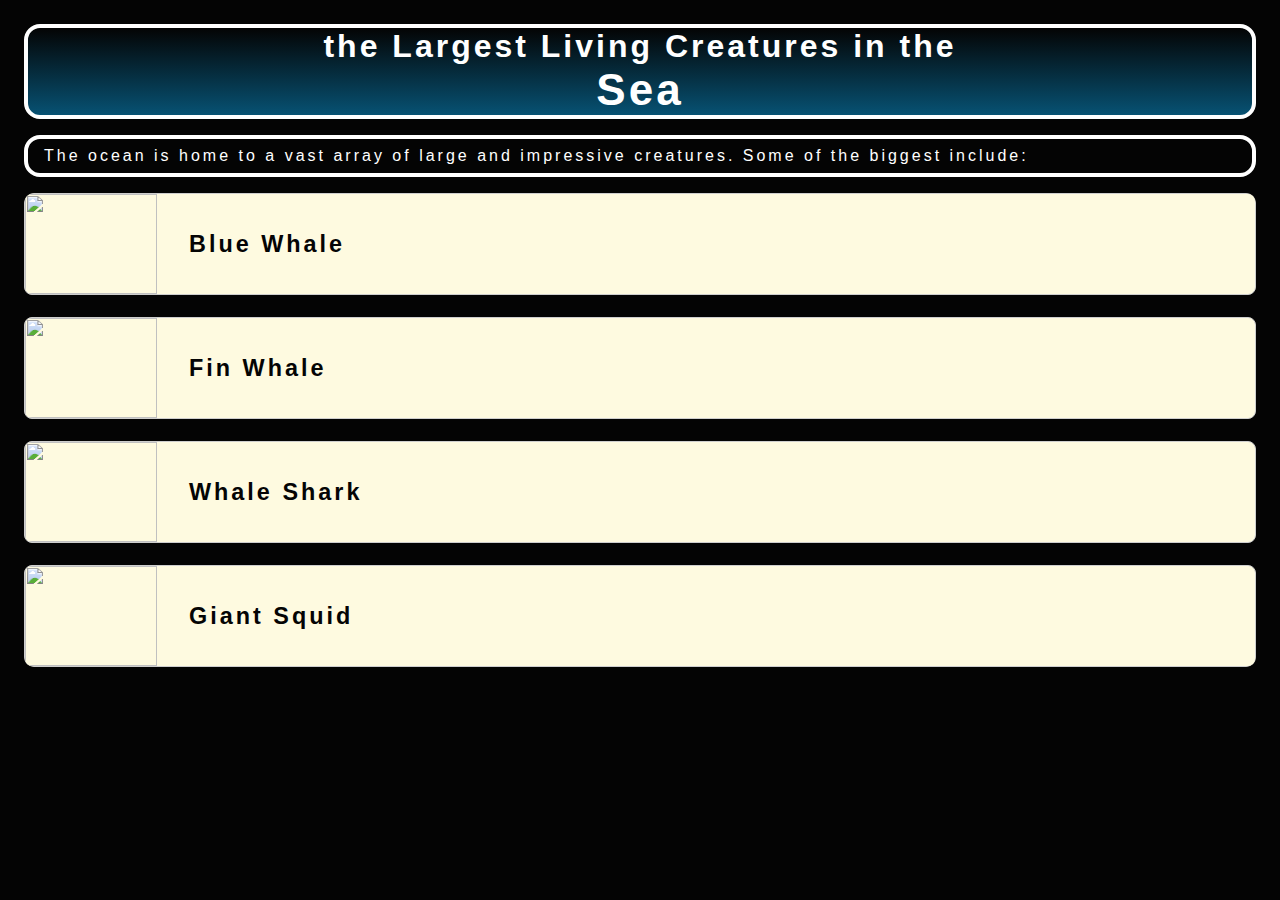
==== index.html @ 915cb25a "Add files via upload" ====
<!DOCTYPE html>
<html lang="en">
  <head>
    <meta charset="UTF-8" />
    <meta name="viewport" content="width=device-width, initial-scale=1.0" />
    <title>Document</title>
    <meta http-equiv="refresh" content="delay_time; URL=new_website_url" />
    <script></script>
    <link rel="stylesheet" href="style.css" />
  </head>
  <body>
    <div class="base-container">
      <div class="header-container">
        <div><h1>the Largest Living Creatures in the</h1></div>
        <h2 class="sea-word">Sea</h2>
      </div>
      <p class="main-page-description">
        The ocean is home to a vast array of large and impressive creatures.
        Some of the biggest include:
      </p>
      <ul>
        <li>
          <a class="menu-container" href="/pages/blueWhale.html">
            <img class="menu-image" src="/assets/image_fx_blue_whale.jpg" />
            <h3 class="menu-title">Blue Whale</h3>
          </a>
        </li>
        <li>
          <a class="menu-container" href="/pages/finWhale.html">
            <img class="menu-image" src="/assets/image_fx_fin_whale.jpg" />
            <h3 class="menu-title">Fin Whale</h3>
          </a>
        </li>
        <li>
          <a class="menu-container" href="/pages/whaleShark.html">
            <img class="menu-image" src="/assets/image_fx_whale_shark.jpg" />
            <h3 class="menu-title">Whale Shark</h3>
          </a>
        </li>
        <li>
          <a class="menu-container" href="/pages/giantSquid.html">
            <img
              class="menu-image"
              src="/assets/image_fx_natural_in_the_deep_ocean_realistic_squid.jpg"
            />
            <h3 class="menu-title">Giant Squid</h3>
          </a>
        </li>
      </ul>
    </div>
  </body>
</html>
---- style.css ----
body {
  box-sizing: border-box;
  font-family: "Lucida Sans", "Lucida Sans Regular", "Lucida Grande",
    "Lucida Sans Unicode", Geneva, Verdana, sans-serif;
  scroll-behavior: smooth;
}

ul {
  list-style-type: none;
  margin: 8px;
  padding: 0;
  overflow: hidden;
  background-color: #fefae0;
  display: flex;
  flex-direction: column;
  gap: 4px;
  padding: 8px;
  border-radius: 10px;
  font-size: 12px;
}

li {
  color: "#fff";
  font-size: 20px;
  text-align: center;
  padding: 8px;
  border: 1px solid rgb(206, 206, 206);
  border-radius: 8px;
}

li:not(:first-child) {
  margin-top: 6px;
}

body {
  background-color: #040404;
  color: #fff;
  font-family: "Franklin Gothic Medium", "Arial Narrow", Arial, sans-serif;
  letter-spacing: 3px;
}

h1,
h2 {
  text-align: center;
  margin: 0;
}
.base-container {
  padding: 16px;
}
.sea-word {
  font-size: 44px;
}
.header-container {
  border: 4px solid #fff;
  border-radius: 16px;
  padding: 0 16px;
  background: linear-gradient(
    180deg,
    rgba(105, 162, 235, 0) 0%,
    rgba(10, 160, 227, 0.499124649859944) 100%
  );
}
a {
  text-decoration: none;
}

ul {
  padding: 0;
  margin: 0;
  margin-top: 16px;
  display: flex;
  flex-direction: column;
  gap: 16px;
  background-color: #040404;
}
li {
  padding: 0;
  height: 100px;
  overflow: hidden;
  background-color: #fefae0;
}
.menu-image {
  height: 100px;
  width: 132px;
  object-fit: cover;
}
.menu-container {
  display: flex;
  justify-content: flex-start;
  gap: 32px;
}
.main-page-description {
  padding: 8px 16px;
  border: 4px solid #fff;
  border-radius: 16px;
}
.menu-title {
  color: #040404;
  height: 100px;
  margin: 0 32px 0 0;
  display: flex;
  align-items: center;
}
.page-container {
  display: flex;
  flex-direction: column;
  gap: 16px;
  padding: 0 16px;
}
.page-container img {
  width: 100%;
  height: 250px;
  object-fit: cover;
  border-radius: 8px;
}
.page-ol {
  padding-left: 0;
}
.page-ol li {
  background-color: #040404;
  border: none;
  height: auto;
  margin-bottom: 10px;
  font-size: 16px;
  text-align: left;
}
.page-header {
  margin-top: 16px;
  display: flex;
  align-items: center;
}
.page-header a {
  margin-right: 62px;
  font-size: 32px;
  padding-right: 16px;
  text-decoration: none;
  color: #fefae0;
}
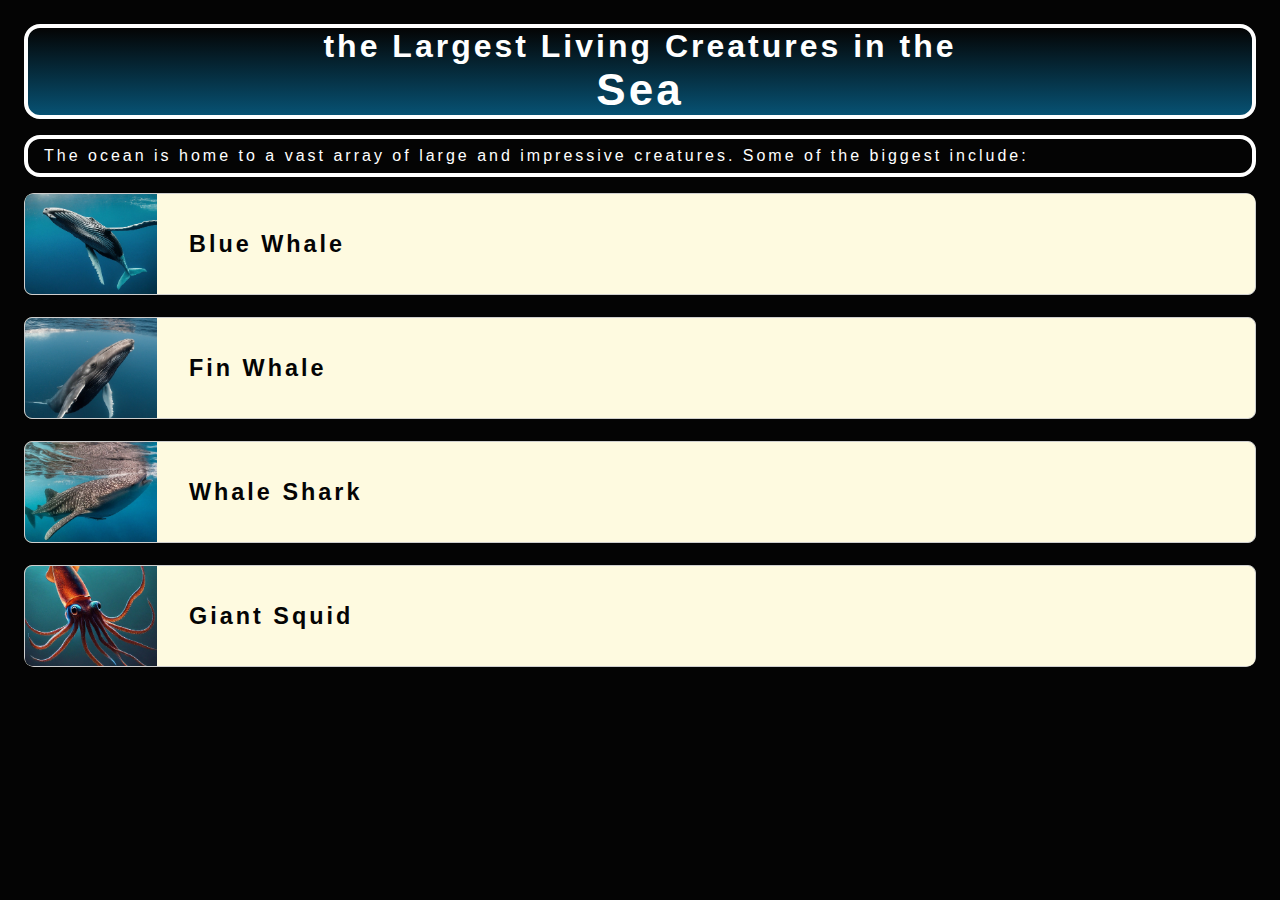
==== commit 88cf8670: "Update index.html" ====
--- a/index.html
+++ b/index.html
@@ -20,25 +20,25 @@
       </p>
       <ul>
         <li>
-          <a class="menu-container" href="/pages/blueWhale.html">
+          <a class="menu-container" href="/termus/pages/blueWhale.html">
             <img class="menu-image" src="/assets/image_fx_blue_whale.jpg" />
             <h3 class="menu-title">Blue Whale</h3>
           </a>
         </li>
         <li>
-          <a class="menu-container" href="/pages/finWhale.html">
+          <a class="menu-container" href="/termus/pages/finWhale.html">
             <img class="menu-image" src="/assets/image_fx_fin_whale.jpg" />
             <h3 class="menu-title">Fin Whale</h3>
           </a>
         </li>
         <li>
-          <a class="menu-container" href="/pages/whaleShark.html">
+          <a class="menu-container" href="/termus/pages/whaleShark.html">
             <img class="menu-image" src="/assets/image_fx_whale_shark.jpg" />
             <h3 class="menu-title">Whale Shark</h3>
           </a>
         </li>
         <li>
-          <a class="menu-container" href="/pages/giantSquid.html">
+          <a class="menu-container" href="/termus/pages/giantSquid.html">
             <img
               class="menu-image"
               src="/assets/image_fx_natural_in_the_deep_ocean_realistic_squid.jpg"
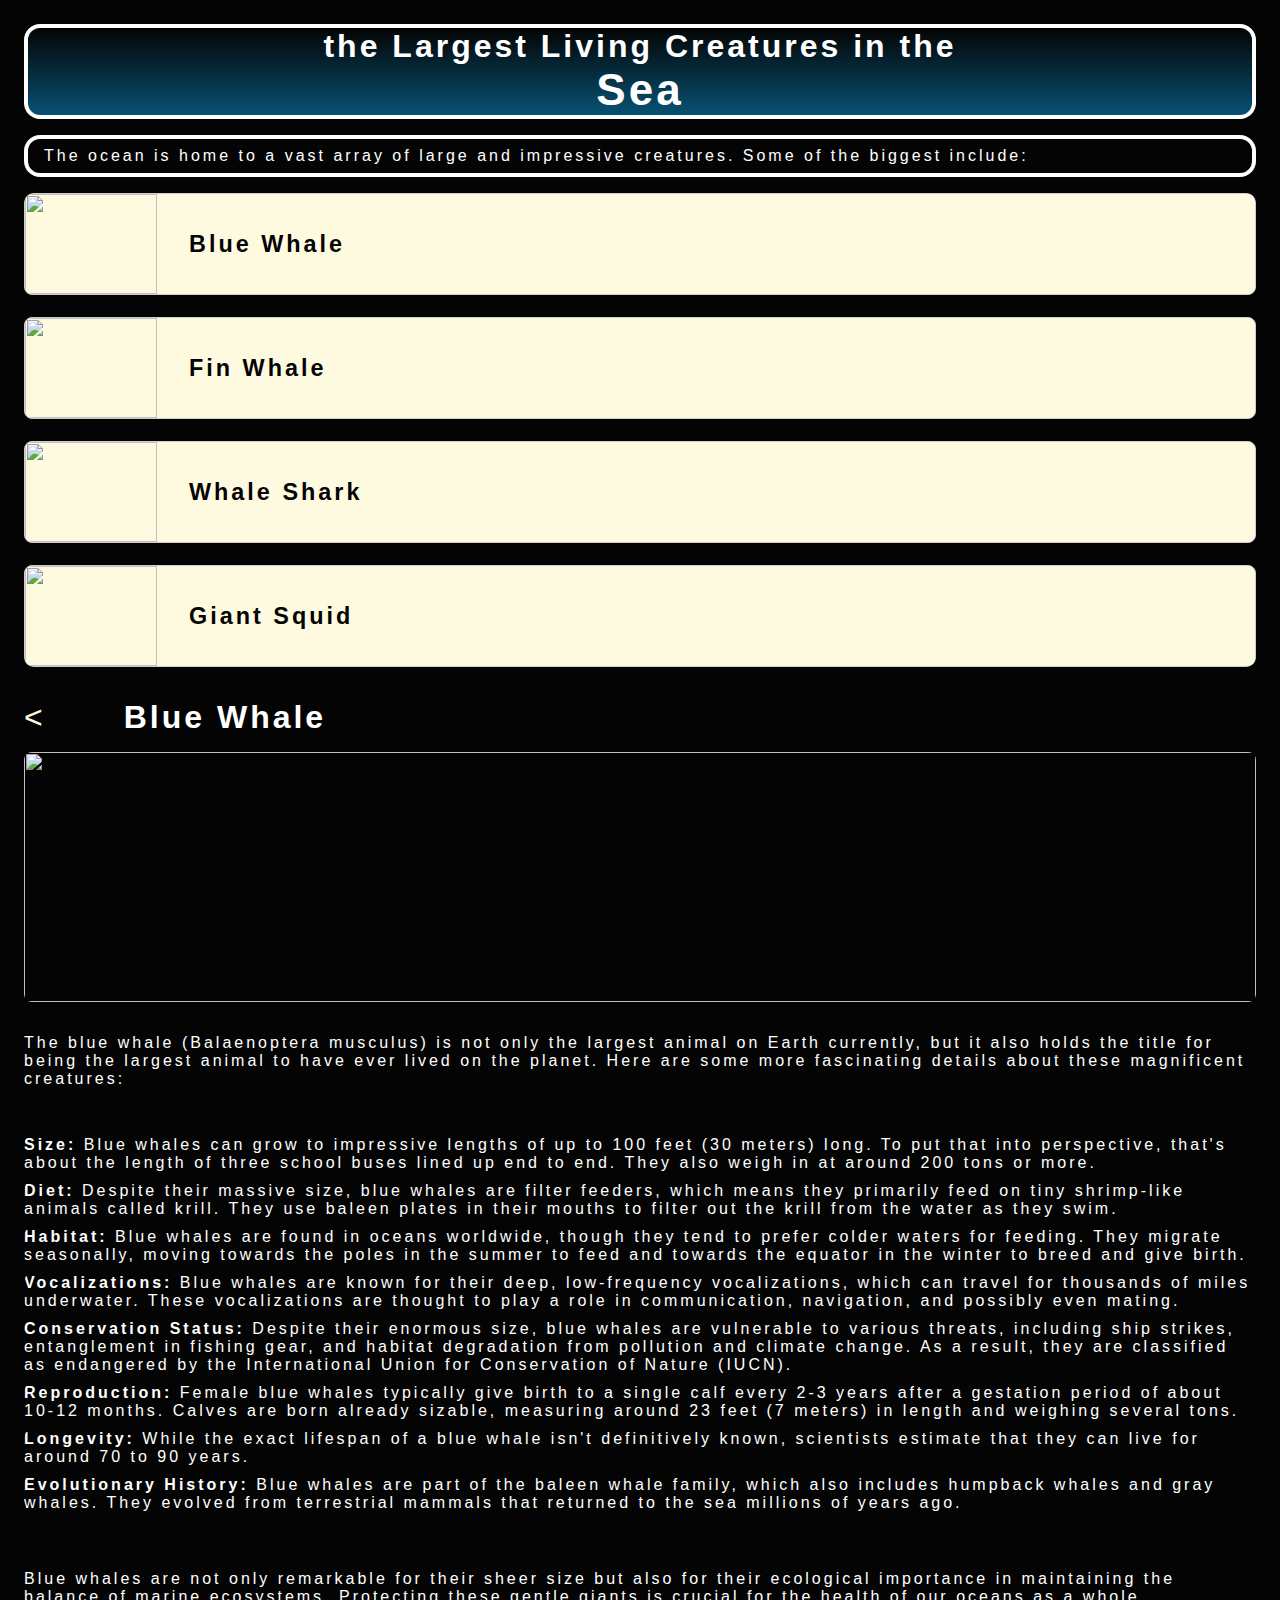
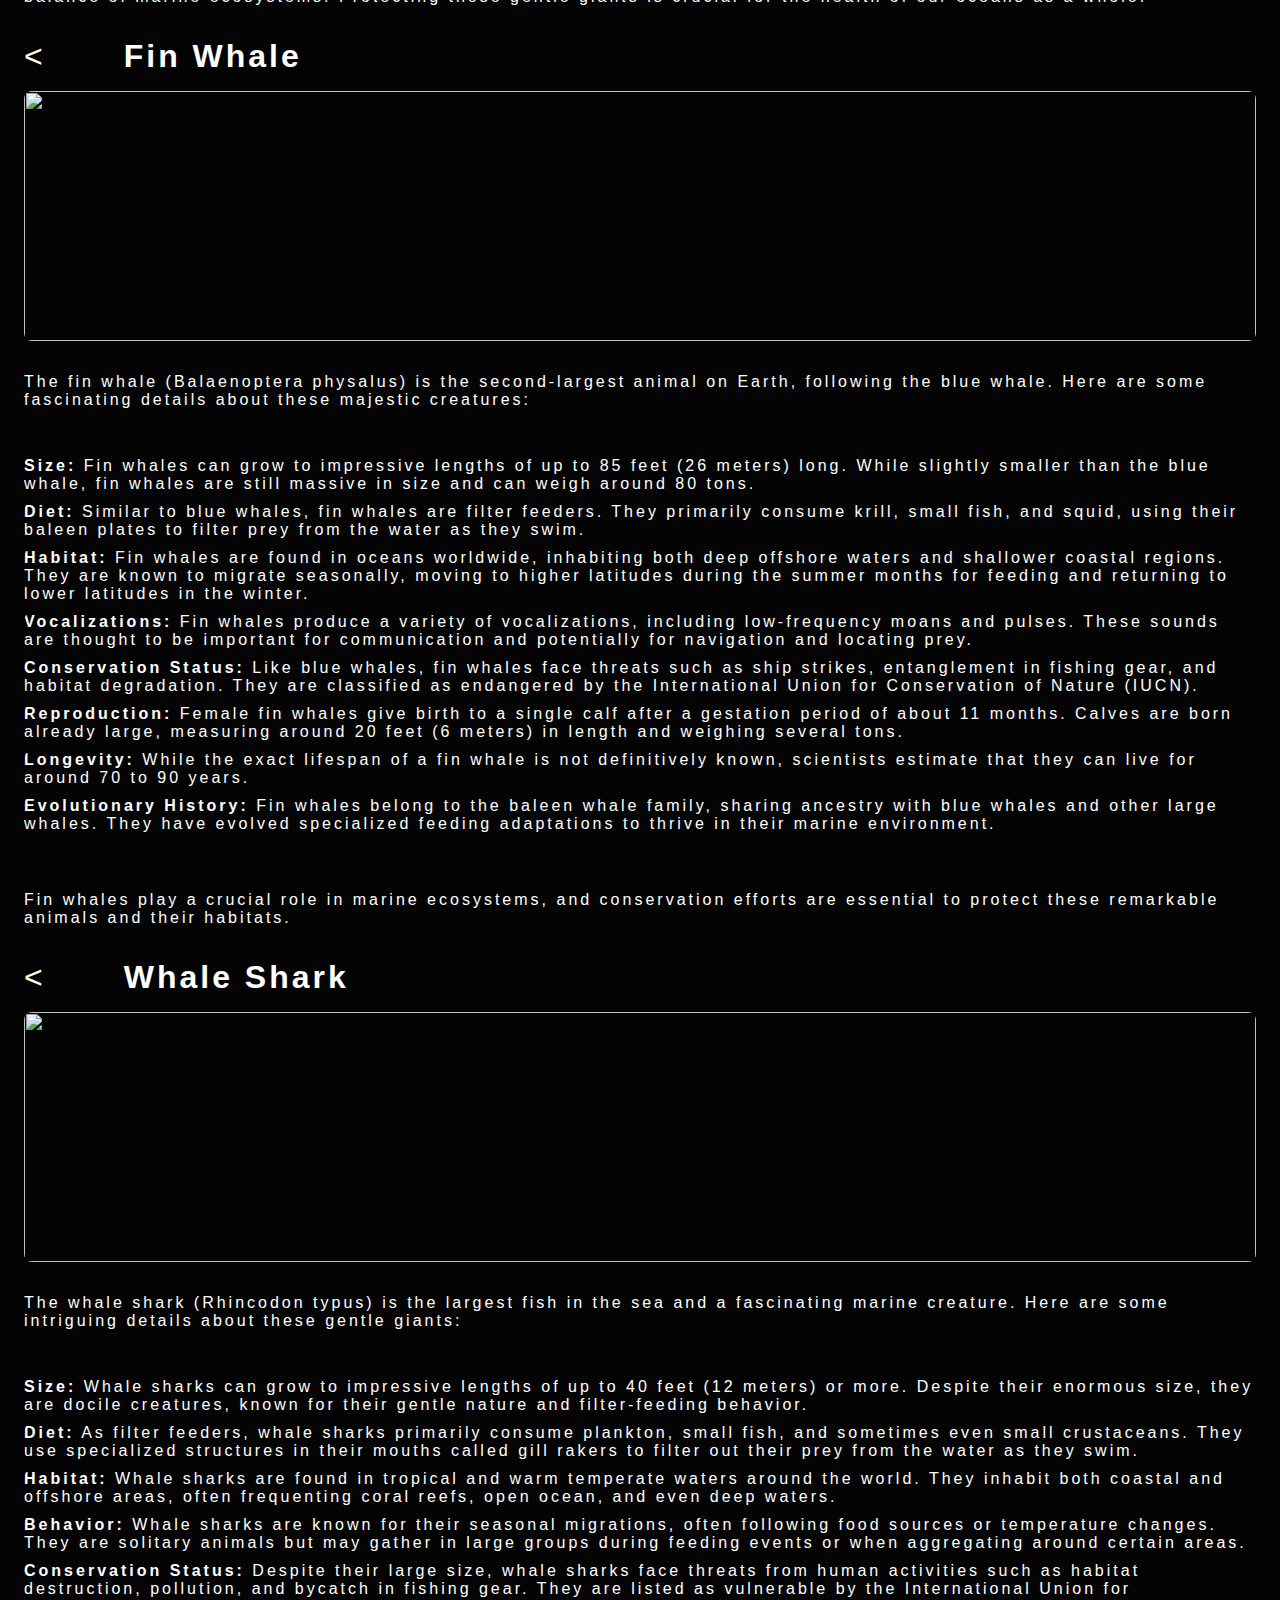
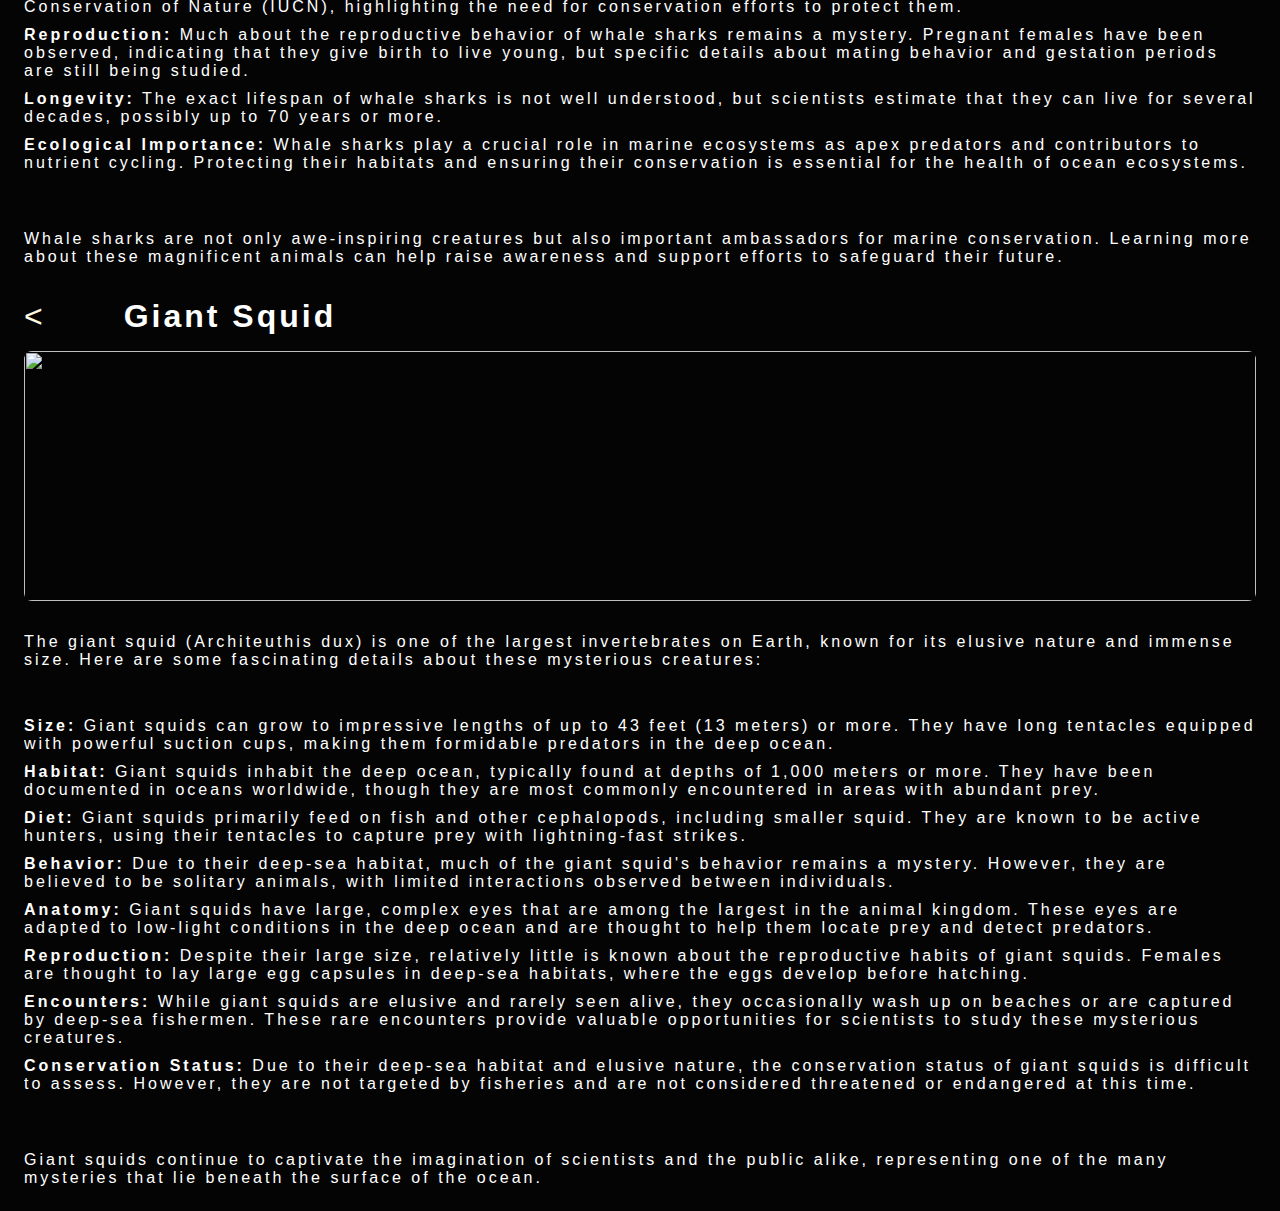
==== commit d03e6012: "Add files via upload" ====
--- a/index.html
+++ b/index.html
@@ -20,33 +20,328 @@
       </p>
       <ul>
         <li>
-          <a class="menu-container" href="/termus/pages/blueWhale.html">
-            <img class="menu-image" src="/assets/image_fx_blue_whale.jpg" />
+          <a class="menu-container" href="#blueWhale">
+            <img
+              class="menu-image"
+              src="https://upload.wikimedia.org/wikipedia/commons/thumb/d/d8/Bluewhale877.jpg/1280px-Bluewhale877.jpg"
+            />
             <h3 class="menu-title">Blue Whale</h3>
           </a>
         </li>
         <li>
-          <a class="menu-container" href="/termus/pages/finWhale.html">
-            <img class="menu-image" src="/assets/image_fx_fin_whale.jpg" />
+          <a class="menu-container" href="#finWhale">
+            <img
+              class="menu-image"
+              src="https://upload.wikimedia.org/wikipedia/commons/thumb/c/ce/Finhval_%281%29.jpg/1280px-Finhval_%281%29.jpg"
+            />
             <h3 class="menu-title">Fin Whale</h3>
           </a>
         </li>
         <li>
-          <a class="menu-container" href="/termus/pages/whaleShark.html">
-            <img class="menu-image" src="/assets/image_fx_whale_shark.jpg" />
+          <a class="menu-container" href="#whaleShark">
+            <img
+              class="menu-image"
+              src="https://upload.wikimedia.org/wikipedia/commons/f/f6/Similan_Dive_Center_-_great_whale_shark.jpg"
+            />
             <h3 class="menu-title">Whale Shark</h3>
           </a>
         </li>
         <li>
-          <a class="menu-container" href="/termus/pages/giantSquid.html">
+          <a class="menu-container" href="#giantSquid">
             <img
               class="menu-image"
-              src="/assets/image_fx_natural_in_the_deep_ocean_realistic_squid.jpg"
+              src="https://encrypted-tbn0.gstatic.com/images?q=tbn:ANd9GcSJ0DVAj0ibqMY_90_BH6PjFNMLSjlX8mG2gA&usqp=CAU"
             />
             <h3 class="menu-title">Giant Squid</h3>
           </a>
         </li>
       </ul>
     </div>
+    <div id="blueWhale" class="page-container">
+      <div class="page-header">
+        <a href="/index.html"><</a>
+        <h1>Blue Whale</h1>
+      </div>
+      <img
+        src="https://upload.wikimedia.org/wikipedia/commons/thumb/d/d8/Bluewhale877.jpg/1280px-Bluewhale877.jpg"
+      />
+      <p>
+        The blue whale (Balaenoptera musculus) is not only the largest animal on
+        Earth currently, but it also holds the title for being the largest
+        animal to have ever lived on the planet. Here are some more fascinating
+        details about these magnificent creatures:
+      </p>
+
+      <ol class="page-ol">
+        <li>
+          <strong>Size:</strong> Blue whales can grow to impressive lengths of
+          up to 100 feet (30 meters) long. To put that into perspective, that's
+          about the length of three school buses lined up end to end. They also
+          weigh in at around 200 tons or more.
+        </li>
+        <li>
+          <strong>Diet:</strong> Despite their massive size, blue whales are
+          filter feeders, which means they primarily feed on tiny shrimp-like
+          animals called krill. They use baleen plates in their mouths to filter
+          out the krill from the water as they swim.
+        </li>
+        <li>
+          <strong>Habitat:</strong> Blue whales are found in oceans worldwide,
+          though they tend to prefer colder waters for feeding. They migrate
+          seasonally, moving towards the poles in the summer to feed and towards
+          the equator in the winter to breed and give birth.
+        </li>
+        <li>
+          <strong>Vocalizations:</strong> Blue whales are known for their deep,
+          low-frequency vocalizations, which can travel for thousands of miles
+          underwater. These vocalizations are thought to play a role in
+          communication, navigation, and possibly even mating.
+        </li>
+        <li>
+          <strong>Conservation Status:</strong> Despite their enormous size,
+          blue whales are vulnerable to various threats, including ship strikes,
+          entanglement in fishing gear, and habitat degradation from pollution
+          and climate change. As a result, they are classified as endangered by
+          the International Union for Conservation of Nature (IUCN).
+        </li>
+        <li>
+          <strong>Reproduction:</strong> Female blue whales typically give birth
+          to a single calf every 2-3 years after a gestation period of about
+          10-12 months. Calves are born already sizable, measuring around 23
+          feet (7 meters) in length and weighing several tons.
+        </li>
+        <li>
+          <strong>Longevity:</strong> While the exact lifespan of a blue whale
+          isn't definitively known, scientists estimate that they can live for
+          around 70 to 90 years.
+        </li>
+        <li>
+          <strong>Evolutionary History:</strong> Blue whales are part of the
+          baleen whale family, which also includes humpback whales and gray
+          whales. They evolved from terrestrial mammals that returned to the sea
+          millions of years ago.
+        </li>
+      </ol>
+
+      <p>
+        Blue whales are not only remarkable for their sheer size but also for
+        their ecological importance in maintaining the balance of marine
+        ecosystems. Protecting these gentle giants is crucial for the health of
+        our oceans as a whole.
+      </p>
+    </div>
+    <div id="finWhale" class="page-container">
+      <div class="page-header">
+        <a href="/index.html"><</a>
+        <h1>Fin Whale</h1>
+      </div>
+      <img
+        src="https://upload.wikimedia.org/wikipedia/commons/thumb/c/ce/Finhval_%281%29.jpg/1280px-Finhval_%281%29.jpg"
+      />
+      <p>
+        The fin whale (Balaenoptera physalus) is the second-largest animal on
+        Earth, following the blue whale. Here are some fascinating details about
+        these majestic creatures:
+      </p>
+
+      <ol class="page-ol">
+        <li>
+          <strong>Size:</strong> Fin whales can grow to impressive lengths of up
+          to 85 feet (26 meters) long. While slightly smaller than the blue
+          whale, fin whales are still massive in size and can weigh around 80
+          tons.
+        </li>
+        <li>
+          <strong>Diet:</strong> Similar to blue whales, fin whales are filter
+          feeders. They primarily consume krill, small fish, and squid, using
+          their baleen plates to filter prey from the water as they swim.
+        </li>
+        <li>
+          <strong>Habitat:</strong> Fin whales are found in oceans worldwide,
+          inhabiting both deep offshore waters and shallower coastal regions.
+          They are known to migrate seasonally, moving to higher latitudes
+          during the summer months for feeding and returning to lower latitudes
+          in the winter.
+        </li>
+        <li>
+          <strong>Vocalizations:</strong> Fin whales produce a variety of
+          vocalizations, including low-frequency moans and pulses. These sounds
+          are thought to be important for communication and potentially for
+          navigation and locating prey.
+        </li>
+        <li>
+          <strong>Conservation Status:</strong> Like blue whales, fin whales
+          face threats such as ship strikes, entanglement in fishing gear, and
+          habitat degradation. They are classified as endangered by the
+          International Union for Conservation of Nature (IUCN).
+        </li>
+        <li>
+          <strong>Reproduction:</strong> Female fin whales give birth to a
+          single calf after a gestation period of about 11 months. Calves are
+          born already large, measuring around 20 feet (6 meters) in length and
+          weighing several tons.
+        </li>
+        <li>
+          <strong>Longevity:</strong> While the exact lifespan of a fin whale is
+          not definitively known, scientists estimate that they can live for
+          around 70 to 90 years.
+        </li>
+        <li>
+          <strong>Evolutionary History:</strong> Fin whales belong to the baleen
+          whale family, sharing ancestry with blue whales and other large
+          whales. They have evolved specialized feeding adaptations to thrive in
+          their marine environment.
+        </li>
+      </ol>
+
+      <p>
+        Fin whales play a crucial role in marine ecosystems, and conservation
+        efforts are essential to protect these remarkable animals and their
+        habitats.
+      </p>
+    </div>
+    <div id="whaleShark" class="page-container">
+      <div class="page-header">
+        <a href="/index.html"><</a>
+        <h1>Whale Shark</h1>
+      </div>
+      <img
+        src="https://upload.wikimedia.org/wikipedia/commons/f/f6/Similan_Dive_Center_-_great_whale_shark.jpg"
+      />
+      <p>
+        The whale shark (Rhincodon typus) is the largest fish in the sea and a
+        fascinating marine creature. Here are some intriguing details about
+        these gentle giants:
+      </p>
+
+      <ol class="page-ol">
+        <li>
+          <strong>Size:</strong> Whale sharks can grow to impressive lengths of
+          up to 40 feet (12 meters) or more. Despite their enormous size, they
+          are docile creatures, known for their gentle nature and filter-feeding
+          behavior.
+        </li>
+        <li>
+          <strong>Diet:</strong> As filter feeders, whale sharks primarily
+          consume plankton, small fish, and sometimes even small crustaceans.
+          They use specialized structures in their mouths called gill rakers to
+          filter out their prey from the water as they swim.
+        </li>
+        <li>
+          <strong>Habitat:</strong> Whale sharks are found in tropical and warm
+          temperate waters around the world. They inhabit both coastal and
+          offshore areas, often frequenting coral reefs, open ocean, and even
+          deep waters.
+        </li>
+        <li>
+          <strong>Behavior:</strong> Whale sharks are known for their seasonal
+          migrations, often following food sources or temperature changes. They
+          are solitary animals but may gather in large groups during feeding
+          events or when aggregating around certain areas.
+        </li>
+        <li>
+          <strong>Conservation Status:</strong> Despite their large size, whale
+          sharks face threats from human activities such as habitat destruction,
+          pollution, and bycatch in fishing gear. They are listed as vulnerable
+          by the International Union for Conservation of Nature (IUCN),
+          highlighting the need for conservation efforts to protect them.
+        </li>
+        <li>
+          <strong>Reproduction:</strong> Much about the reproductive behavior of
+          whale sharks remains a mystery. Pregnant females have been observed,
+          indicating that they give birth to live young, but specific details
+          about mating behavior and gestation periods are still being studied.
+        </li>
+        <li>
+          <strong>Longevity:</strong> The exact lifespan of whale sharks is not
+          well understood, but scientists estimate that they can live for
+          several decades, possibly up to 70 years or more.
+        </li>
+        <li>
+          <strong>Ecological Importance:</strong> Whale sharks play a crucial
+          role in marine ecosystems as apex predators and contributors to
+          nutrient cycling. Protecting their habitats and ensuring their
+          conservation is essential for the health of ocean ecosystems.
+        </li>
+      </ol>
+
+      <p>
+        Whale sharks are not only awe-inspiring creatures but also important
+        ambassadors for marine conservation. Learning more about these
+        magnificent animals can help raise awareness and support efforts to
+        safeguard their future.
+      </p>
+    </div>
+    <div id="giantSquid" class="page-container">
+      <div class="page-header">
+        <a href="/index.html"><</a>
+        <h1>Giant Squid</h1>
+      </div>
+      <img
+        src="https://encrypted-tbn0.gstatic.com/images?q=tbn:ANd9GcSJ0DVAj0ibqMY_90_BH6PjFNMLSjlX8mG2gA&usqp=CAU"
+      />
+      <p>
+        The giant squid (Architeuthis dux) is one of the largest invertebrates
+        on Earth, known for its elusive nature and immense size. Here are some
+        fascinating details about these mysterious creatures:
+      </p>
+
+      <ol class="page-ol">
+        <li>
+          <strong>Size:</strong> Giant squids can grow to impressive lengths of
+          up to 43 feet (13 meters) or more. They have long tentacles equipped
+          with powerful suction cups, making them formidable predators in the
+          deep ocean.
+        </li>
+        <li>
+          <strong>Habitat:</strong> Giant squids inhabit the deep ocean,
+          typically found at depths of 1,000 meters or more. They have been
+          documented in oceans worldwide, though they are most commonly
+          encountered in areas with abundant prey.
+        </li>
+        <li>
+          <strong>Diet:</strong> Giant squids primarily feed on fish and other
+          cephalopods, including smaller squid. They are known to be active
+          hunters, using their tentacles to capture prey with lightning-fast
+          strikes.
+        </li>
+        <li>
+          <strong>Behavior:</strong> Due to their deep-sea habitat, much of the
+          giant squid's behavior remains a mystery. However, they are believed
+          to be solitary animals, with limited interactions observed between
+          individuals.
+        </li>
+        <li>
+          <strong>Anatomy:</strong> Giant squids have large, complex eyes that
+          are among the largest in the animal kingdom. These eyes are adapted to
+          low-light conditions in the deep ocean and are thought to help them
+          locate prey and detect predators.
+        </li>
+        <li>
+          <strong>Reproduction:</strong> Despite their large size, relatively
+          little is known about the reproductive habits of giant squids. Females
+          are thought to lay large egg capsules in deep-sea habitats, where the
+          eggs develop before hatching.
+        </li>
+        <li>
+          <strong>Encounters:</strong> While giant squids are elusive and rarely
+          seen alive, they occasionally wash up on beaches or are captured by
+          deep-sea fishermen. These rare encounters provide valuable
+          opportunities for scientists to study these mysterious creatures.
+        </li>
+        <li>
+          <strong>Conservation Status:</strong> Due to their deep-sea habitat
+          and elusive nature, the conservation status of giant squids is
+          difficult to assess. However, they are not targeted by fisheries and
+          are not considered threatened or endangered at this time.
+        </li>
+      </ol>
+
+      <p>
+        Giant squids continue to captivate the imagination of scientists and the
+        public alike, representing one of the many mysteries that lie beneath
+        the surface of the ocean.
+      </p>
+    </div>
   </body>
 </html>
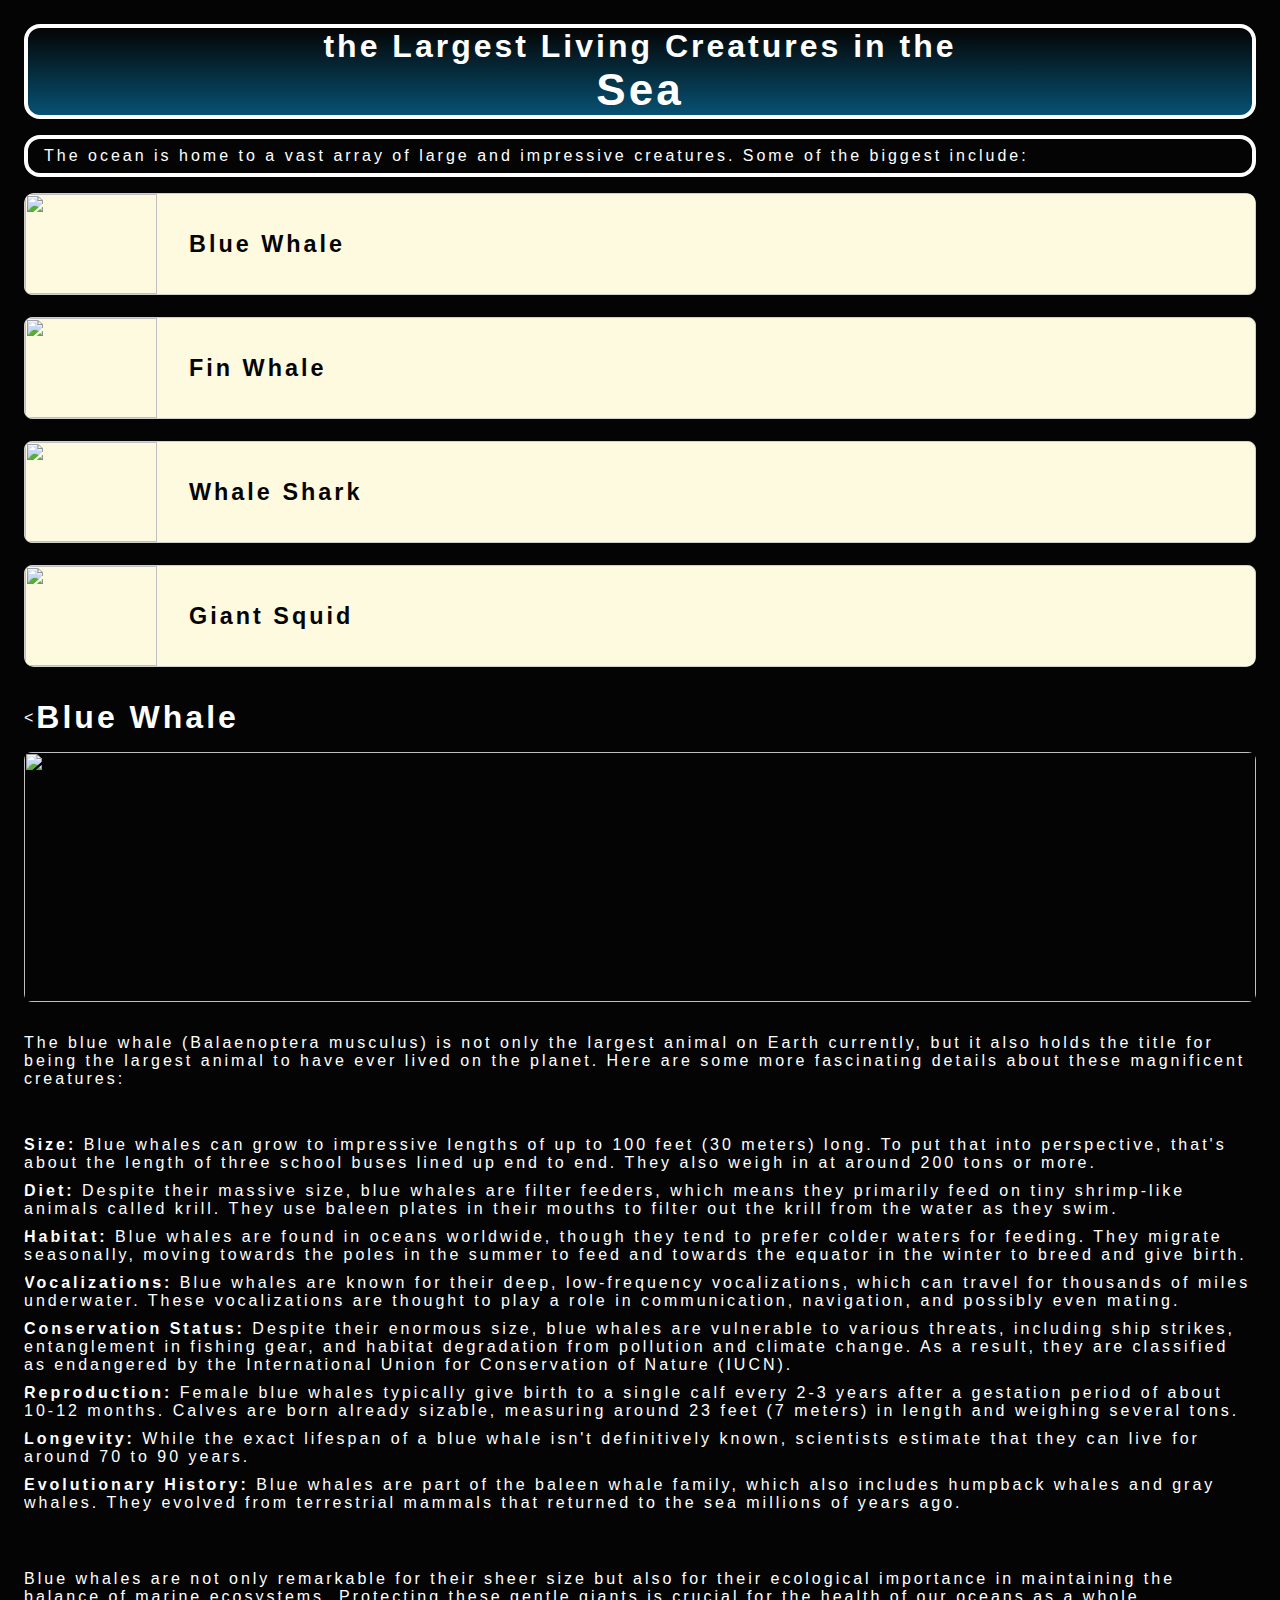
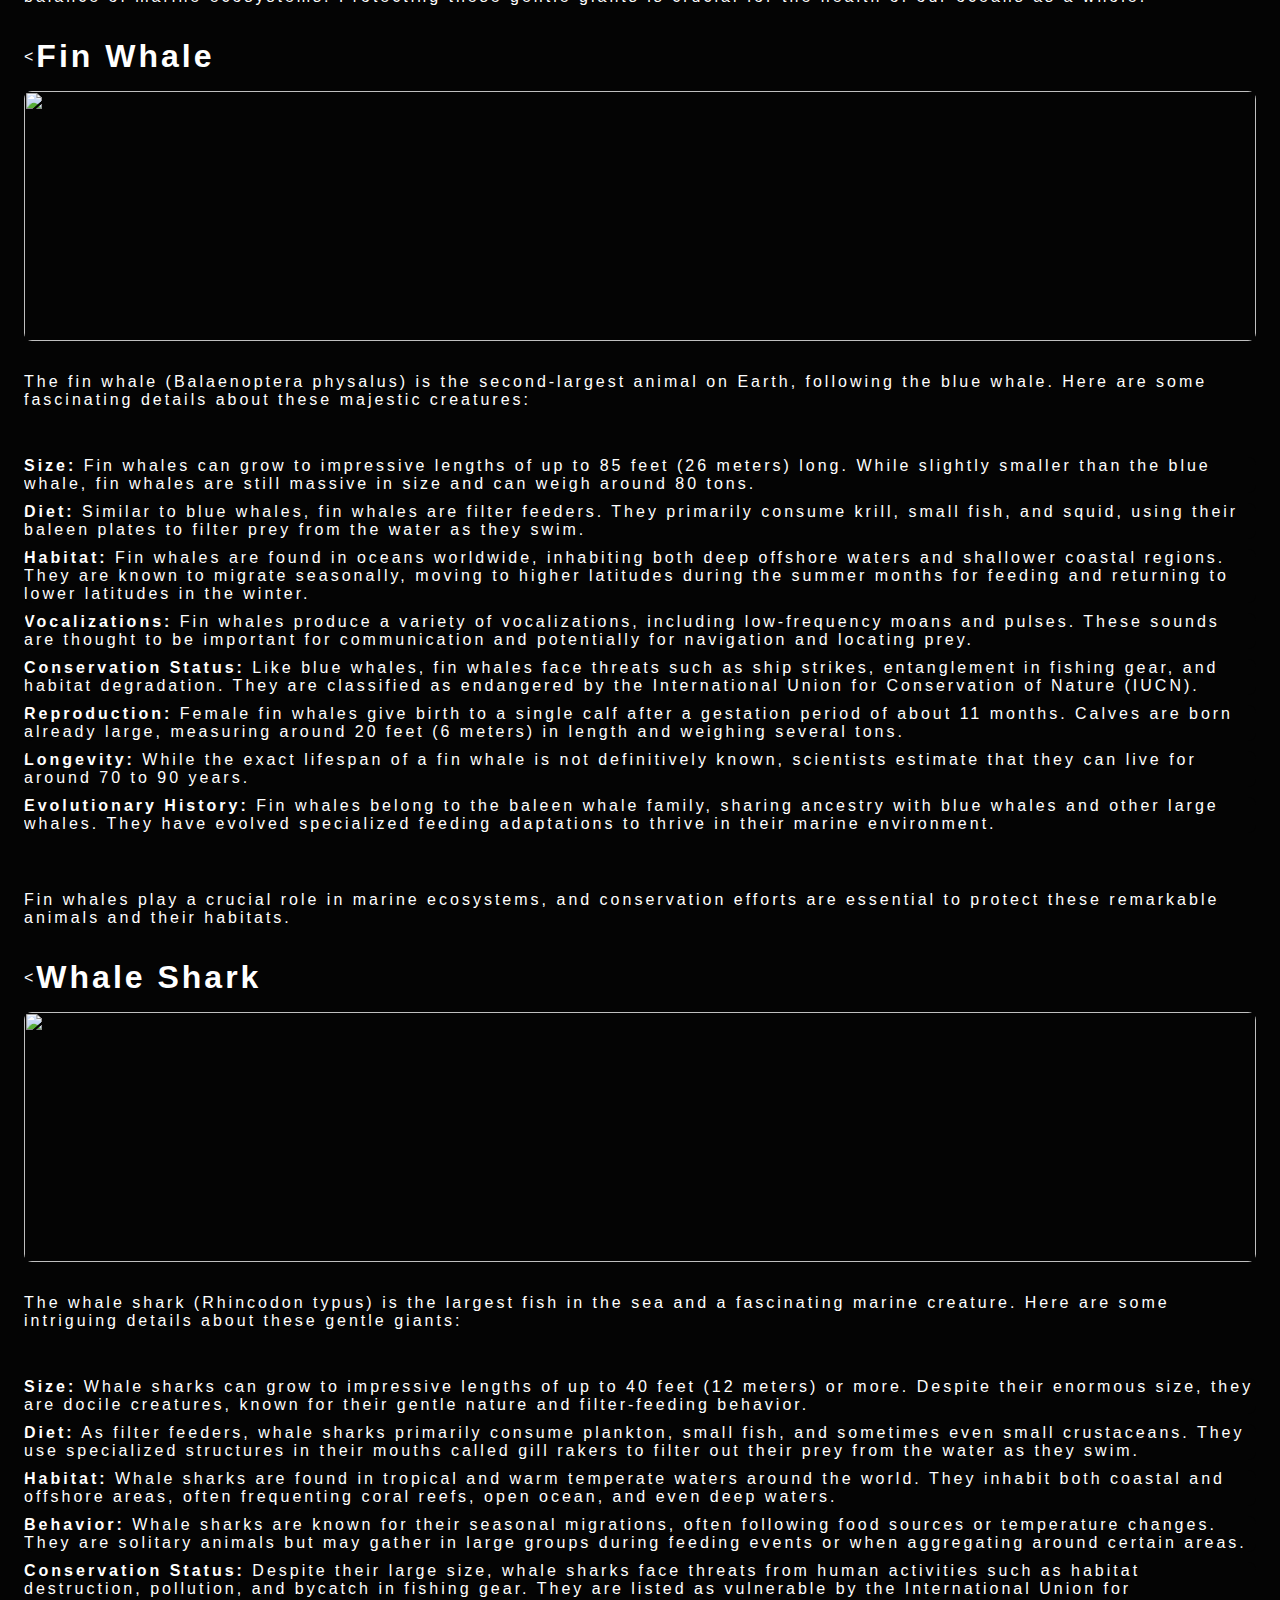
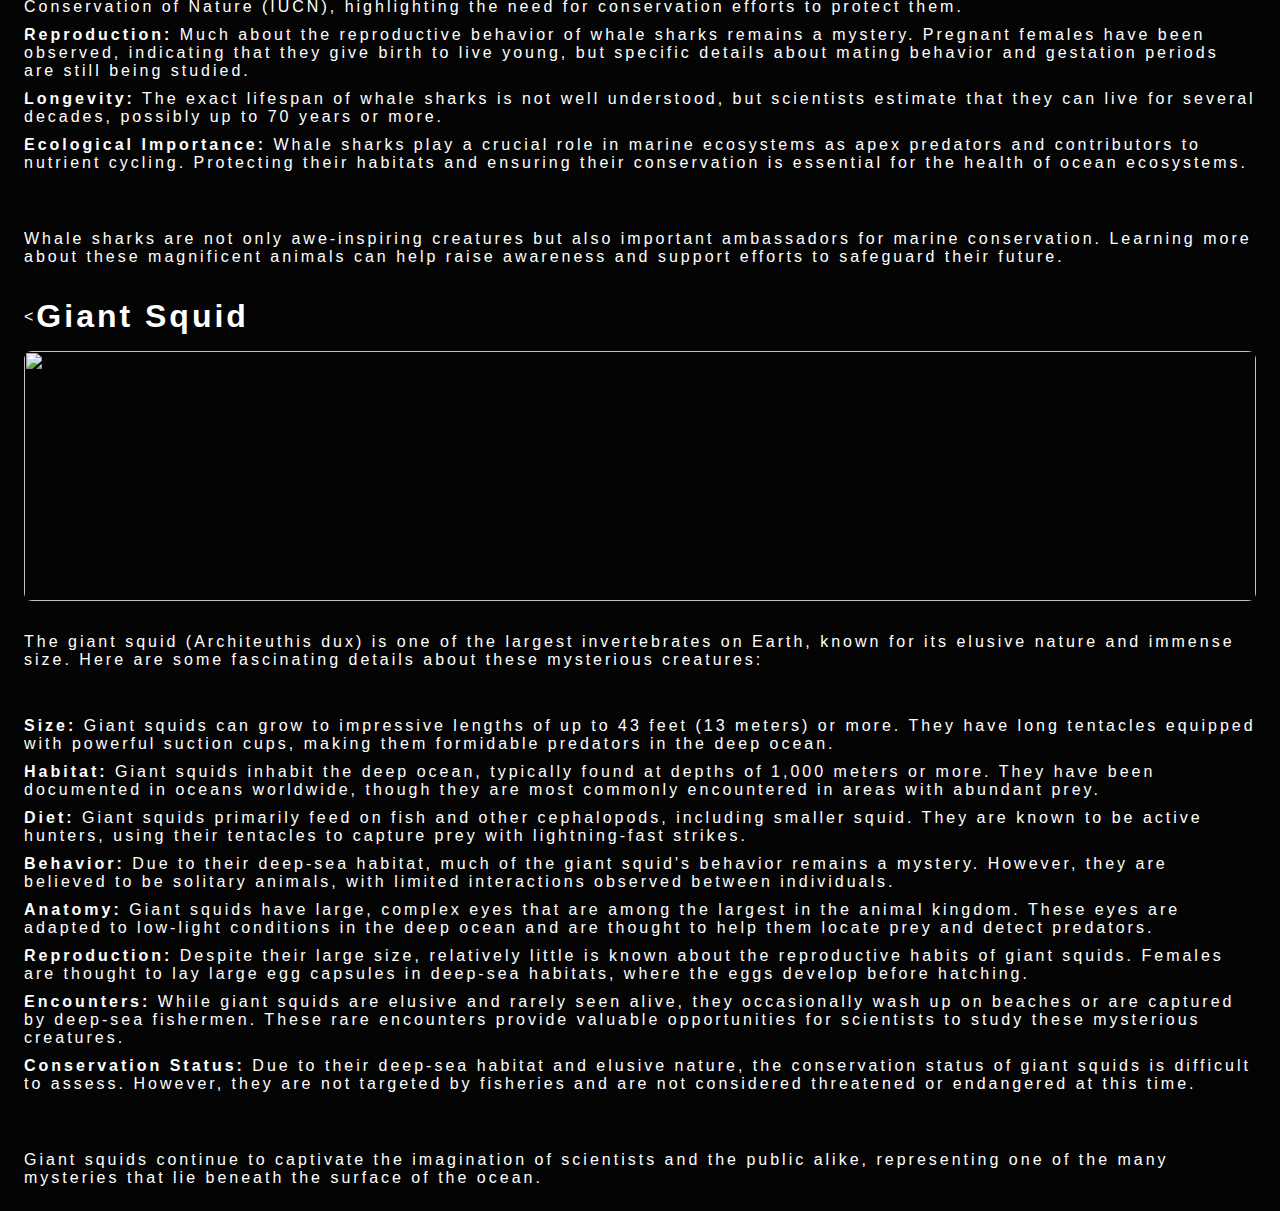
==== commit bf48627b: "Update index.html" ====
--- a/index.html
+++ b/index.html
@@ -5,12 +5,17 @@
     <meta name="viewport" content="width=device-width, initial-scale=1.0" />
     <title>Document</title>
     <meta http-equiv="refresh" content="delay_time; URL=new_website_url" />
-    <script></script>
+    <script>
+      function topFunction() {
+  document.body.scrollTop = 0; 
+  document.documentElement.scrollTop = 0; 
+}
+    </script>
     <link rel="stylesheet" href="style.css" />
   </head>
   <body>
     <div class="base-container">
-      <div class="header-container">
+      <div class="header-container" id="top">
         <div><h1>the Largest Living Creatures in the</h1></div>
         <h2 class="sea-word">Sea</h2>
       </div>
@@ -59,7 +64,7 @@
     </div>
     <div id="blueWhale" class="page-container">
       <div class="page-header">
-        <a href="/index.html"><</a>
+        <span onclick="topFunction()"><</span>
         <h1>Blue Whale</h1>
       </div>
       <img
@@ -132,7 +137,7 @@
     </div>
     <div id="finWhale" class="page-container">
       <div class="page-header">
-        <a href="/index.html"><</a>
+        <span onclick="topFunction()"><</span>
         <h1>Fin Whale</h1>
       </div>
       <img
@@ -202,7 +207,7 @@
     </div>
     <div id="whaleShark" class="page-container">
       <div class="page-header">
-        <a href="/index.html"><</a>
+      <span onclick="topFunction()"><</span>
         <h1>Whale Shark</h1>
       </div>
       <img
@@ -274,7 +279,7 @@
     </div>
     <div id="giantSquid" class="page-container">
       <div class="page-header">
-        <a href="/index.html"><</a>
+       <span onclick="topFunction()"><</span>
         <h1>Giant Squid</h1>
       </div>
       <img
